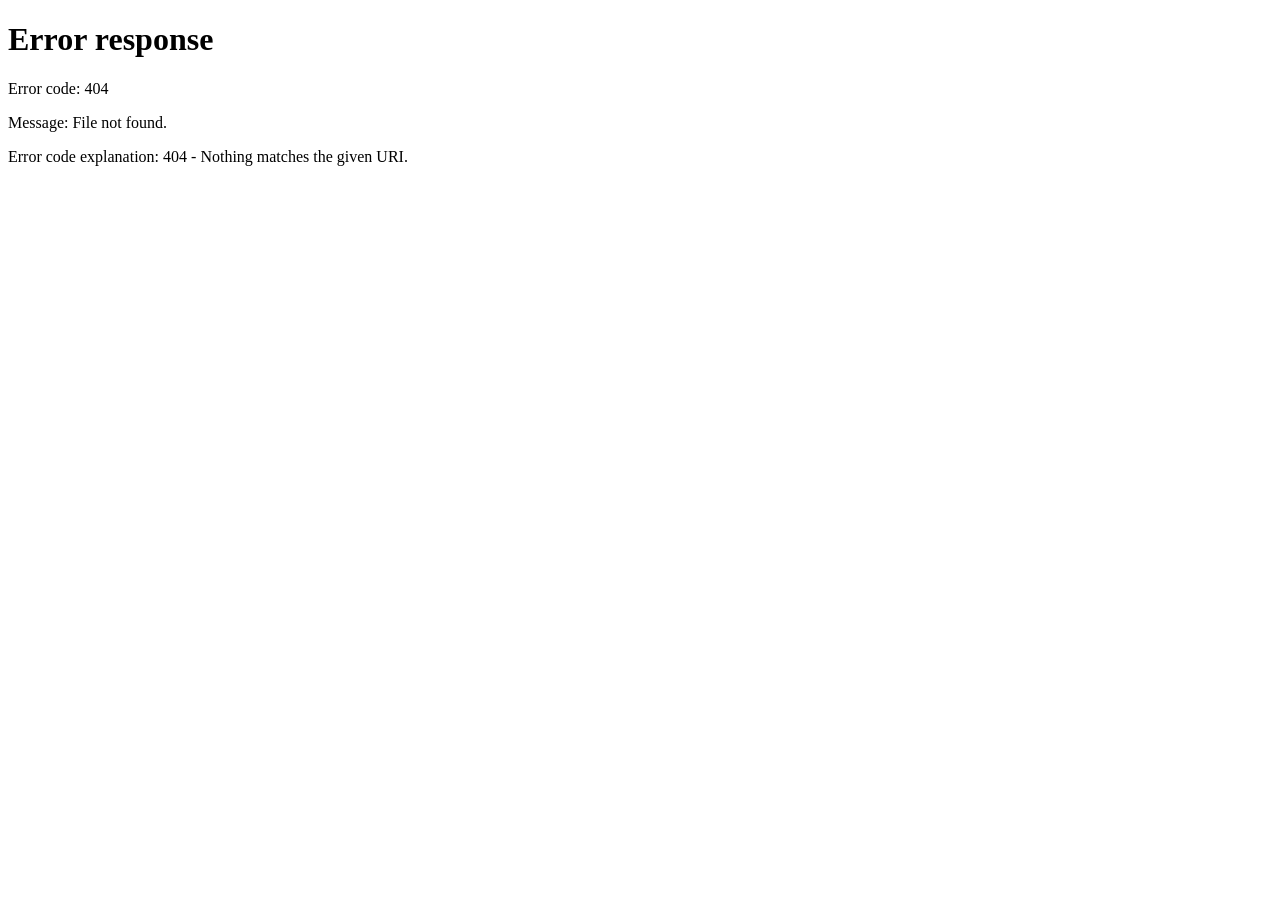
==== index.html @ a89bc2c2 "added index.html for github pages" ====
<!DOCTYPE html>
<html lang="en">
  <head>
    <meta charset="utf-8">
    <meta name="viewport" content="width=device-width, initial-scale=1">
    <title>Scheduling</title>
    <style>
      html, body { margin: 0; height: 100%; overflow: hidden; }
      iframe { border: 0; width: 100%; height: 100%; display: block; }
    </style>
  </head>
  <body>
    <iframe src="scheduling.html" title="Scheduling"></iframe>
  </body>
</html>
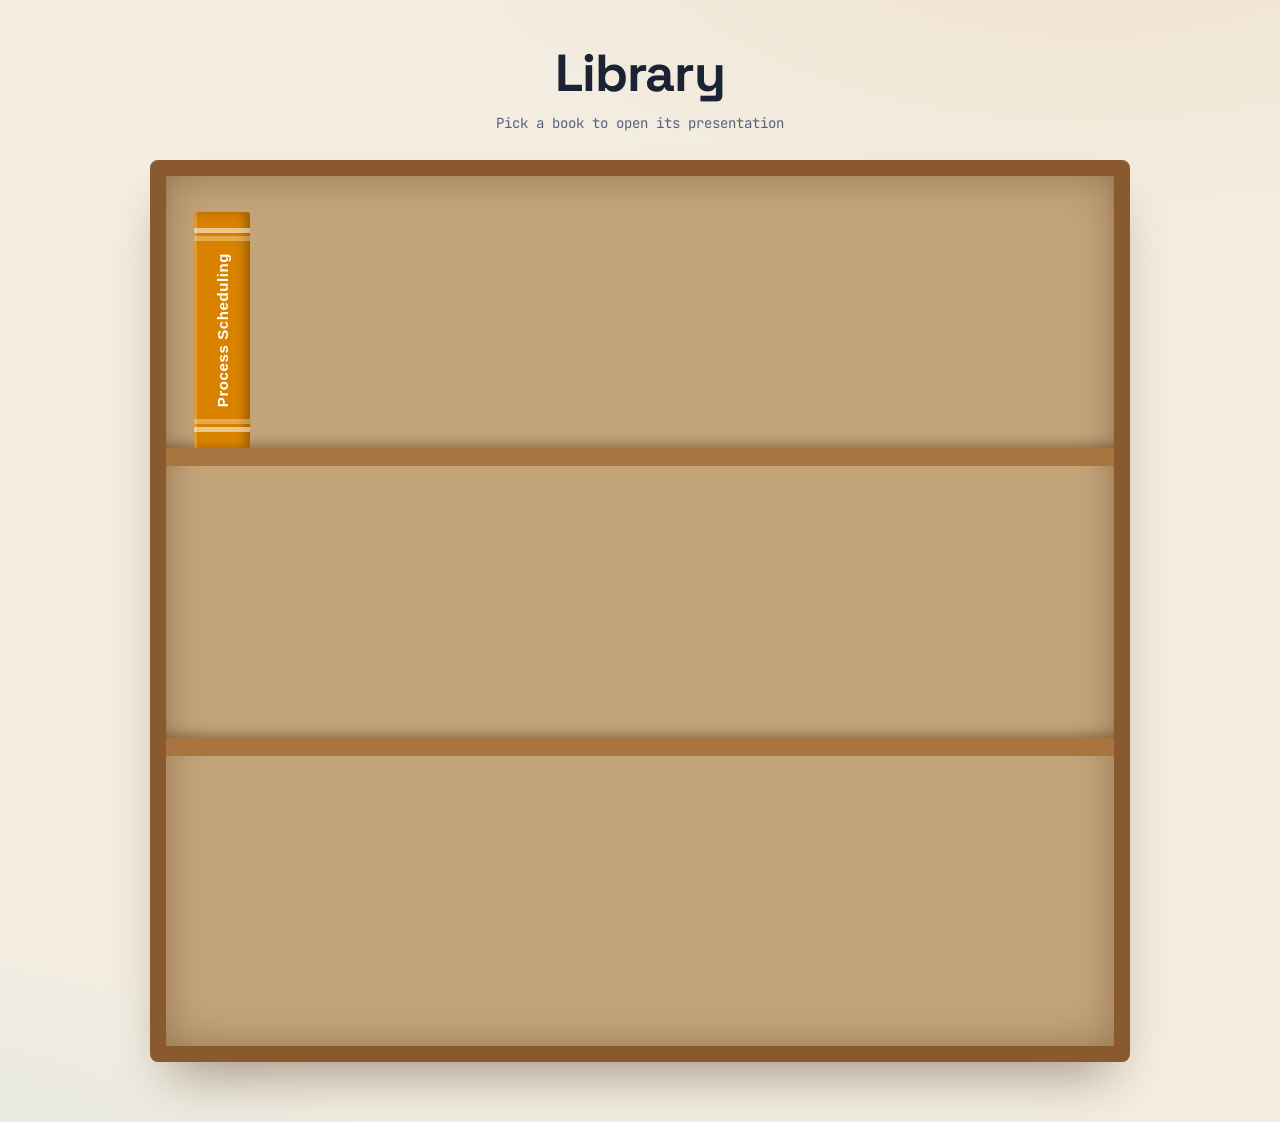
==== commit 8f319933: "added main menu for the website" ====
--- a/index.html
+++ b/index.html
@@ -3,13 +3,28 @@
   <head>
     <meta charset="utf-8">
     <meta name="viewport" content="width=device-width, initial-scale=1">
-    <title>Scheduling</title>
-    <style>
-      html, body { margin: 0; height: 100%; overflow: hidden; }
-      iframe { border: 0; width: 100%; height: 100%; display: block; }
-    </style>
+    <title>Library</title>
+    <link rel="preconnect" href="https://fonts.googleapis.com">
+    <link href="https://fonts.googleapis.com/css2?family=Space+Grotesk:wght@400;500;600;700&family=JetBrains+Mono:wght@400;500;700&display=swap" rel="stylesheet">
+    <link rel="stylesheet" href="menu.css">
   </head>
   <body>
-    <iframe src="scheduling.html" title="Scheduling"></iframe>
+    <header class="menu-head">
+      <h1>Library</h1>
+      <p>Pick a book to open its presentation</p>
+    </header>
+
+    <main id="shelf" class="case" aria-label="Presentations"></main>
+
+    <!-- animation layer: the book that is pulled off the shelf lives here -->
+    <div id="stage" aria-hidden="true"></div>
+
+    <!-- the presentation itself -->
+    <div id="viewer">
+      <iframe id="frame" title="Presentation" src="about:blank"></iframe>
+      <button id="back" type="button">&larr; Library</button>
+    </div>
+
+    <script src="menu.js"></script>
   </body>
-</html>+</html>
--- a/menu.css
+++ b/menu.css
@@ -0,0 +1,113 @@
+:root{
+  --wall:#f3ede2; --wood:#8a5a2e; --wood-dark:#6b4220; --wood-light:#a8743f;
+  --back:#c4a479; --text:#1a2233; --muted:#55627c; --accent:#d98200;
+  --sans:'Space Grotesk', system-ui, sans-serif;
+  --mono:'JetBrains Mono', ui-monospace, monospace;
+}
+*{box-sizing:border-box}
+html,body{margin:0;min-height:100%;font-family:var(--sans);color:var(--text)}
+body{
+  min-height:100vh;padding:0 20px 60px;
+  background:
+    radial-gradient(1200px 600px at 85% -10%, rgba(217,130,0,.10), transparent 60%),
+    radial-gradient(900px 500px at -10% 110%, rgba(15,157,143,.08), transparent 60%),
+    var(--wall);
+}
+body.open{overflow:hidden}
+
+.menu-head{text-align:center;padding:40px 0 28px}
+.menu-head h1{margin:0;font-size:clamp(32px,4.4vw,52px);letter-spacing:-.02em}
+.menu-head p{margin:8px 0 0;color:var(--muted);font-family:var(--mono);font-size:14px}
+
+/* ---------- bookcase ---------- */
+.case{
+  max-width:980px;margin:0 auto;
+  border:16px solid var(--wood);border-radius:8px;
+  background:var(--back);
+  box-shadow:0 30px 50px -20px rgba(60,35,10,.45), inset 0 0 40px rgba(60,35,10,.35);
+}
+.row{
+  position:relative;display:flex;align-items:flex-end;gap:7px;
+  height:290px;padding:0 28px;
+  border-bottom:18px solid var(--wood-light);
+  box-shadow:inset 0 -10px 14px -8px rgba(40,22,5,.45);
+}
+.row:last-child{border-bottom:0;box-shadow:none}
+
+/* ---------- a book standing on the shelf (spine view) ---------- */
+.book{
+  position:relative;flex:none;padding:0;border:0;cursor:pointer;
+  width:var(--t);height:var(--h);background:none;
+  transition:transform .2s ease;
+}
+.book:hover,.book:focus-visible{transform:translateY(-10px)}
+.book:focus-visible{outline:3px solid #fff;outline-offset:3px}
+.book .spine{position:absolute;inset:0}
+
+/* the spine look is shared by shelf books and the 3D overlay */
+.spine{
+  display:flex;align-items:center;justify-content:center;overflow:hidden;
+  background:var(--c);border-radius:3px 3px 1px 1px;color:#fff;
+  box-shadow:inset 3px 0 0 rgba(255,255,255,.2), inset -5px 0 8px rgba(0,0,0,.28);
+}
+.spine::before,.spine::after{
+  content:"";position:absolute;left:0;right:0;height:5px;background:rgba(255,255,255,.55);
+}
+.spine::before{top:16px;box-shadow:0 8px 0 rgba(255,255,255,.3)}
+.spine::after{bottom:16px;box-shadow:0 -8px 0 rgba(255,255,255,.3)}
+.spine span{
+  writing-mode:vertical-rl;transform:rotate(180deg);
+  font-weight:600;font-size:15px;letter-spacing:.04em;white-space:nowrap;
+  max-height:calc(100% - 80px);overflow:hidden;text-overflow:ellipsis;
+}
+
+/* ---------- 3D overlay ---------- */
+#stage{position:fixed;inset:0;z-index:20;perspective:1800px;pointer-events:none;visibility:hidden}
+#stage.on{visibility:visible;pointer-events:auto}
+#stage .backdrop{position:absolute;inset:0;background:rgba(20,14,6,.55)}
+#stage .box{position:absolute;transform-style:preserve-3d;will-change:transform}
+.box > *{position:absolute;top:0;left:0}
+.box .spine{transform-origin:left center;transform:rotateY(-90deg)}
+.box .page{
+  width:100%;height:100%;background:#fffdf8;
+  box-shadow:inset 8px 0 14px -8px rgba(0,0,0,.25);
+}
+.box .backcover{width:100%;height:100%;background:var(--c);filter:brightness(.7)}
+.box .cover{width:100%;height:100%;transform-origin:left center;transform-style:preserve-3d}
+.box .cover > div{position:absolute;inset:0;backface-visibility:hidden;-webkit-backface-visibility:hidden}
+.cover-front{
+  background:linear-gradient(135deg, rgba(255,255,255,.14), transparent 40%), var(--c);
+  color:#fff;display:flex;flex-direction:column;justify-content:space-between;
+  padding:9% 10%;border-radius:2px 6px 6px 2px;
+  box-shadow:inset 6px 0 0 rgba(0,0,0,.18), inset -2px 0 0 rgba(255,255,255,.2);
+}
+.cover-front .chip{width:12%;aspect-ratio:1;border:max(2px,.9%) solid #fff;border-radius:22%;position:relative}
+.cover-front .chip::after{content:"";position:absolute;inset:22%;background:#fff;border-radius:18%}
+.cover-front h2{margin:0;font-size:clamp(14px,2.2vw,30px);line-height:1.08;letter-spacing:-.01em;font-size:calc(var(--W) * .11)}
+.cover-front p{margin:.6em 0 0;font-family:var(--mono);opacity:.85;font-size:calc(var(--W) * .042)}
+.cover-back{background:#fffdf8;transform:rotateY(180deg);box-shadow:inset -8px 0 14px -8px rgba(0,0,0,.25)}
+
+/* ---------- presentation viewer ---------- */
+#viewer{
+  position:fixed;inset:0;z-index:30;background:#fff;
+  opacity:0;visibility:hidden;transition:opacity .35s ease, visibility .35s;
+}
+#viewer.show{opacity:1;visibility:visible}
+#viewer iframe{border:0;width:100%;height:100%;display:block}
+#back{
+  position:absolute;left:14px;bottom:14px;padding:8px 14px;
+  font:600 13px var(--sans);color:var(--text);cursor:pointer;
+  background:rgba(255,255,255,.92);border:1px solid #d0d0cc;border-radius:999px;
+  box-shadow:0 2px 8px rgba(0,0,0,.12);
+}
+#back:hover{border-color:var(--accent);color:var(--accent)}
+
+@media (max-width:640px){
+  body{padding:0 8px 40px}
+  .case{border-width:10px}
+  .row{height:270px;padding:0 12px;gap:5px}
+}
+@media (prefers-reduced-motion:reduce){
+  .book{transition:none}
+  #viewer{transition:none}
+}
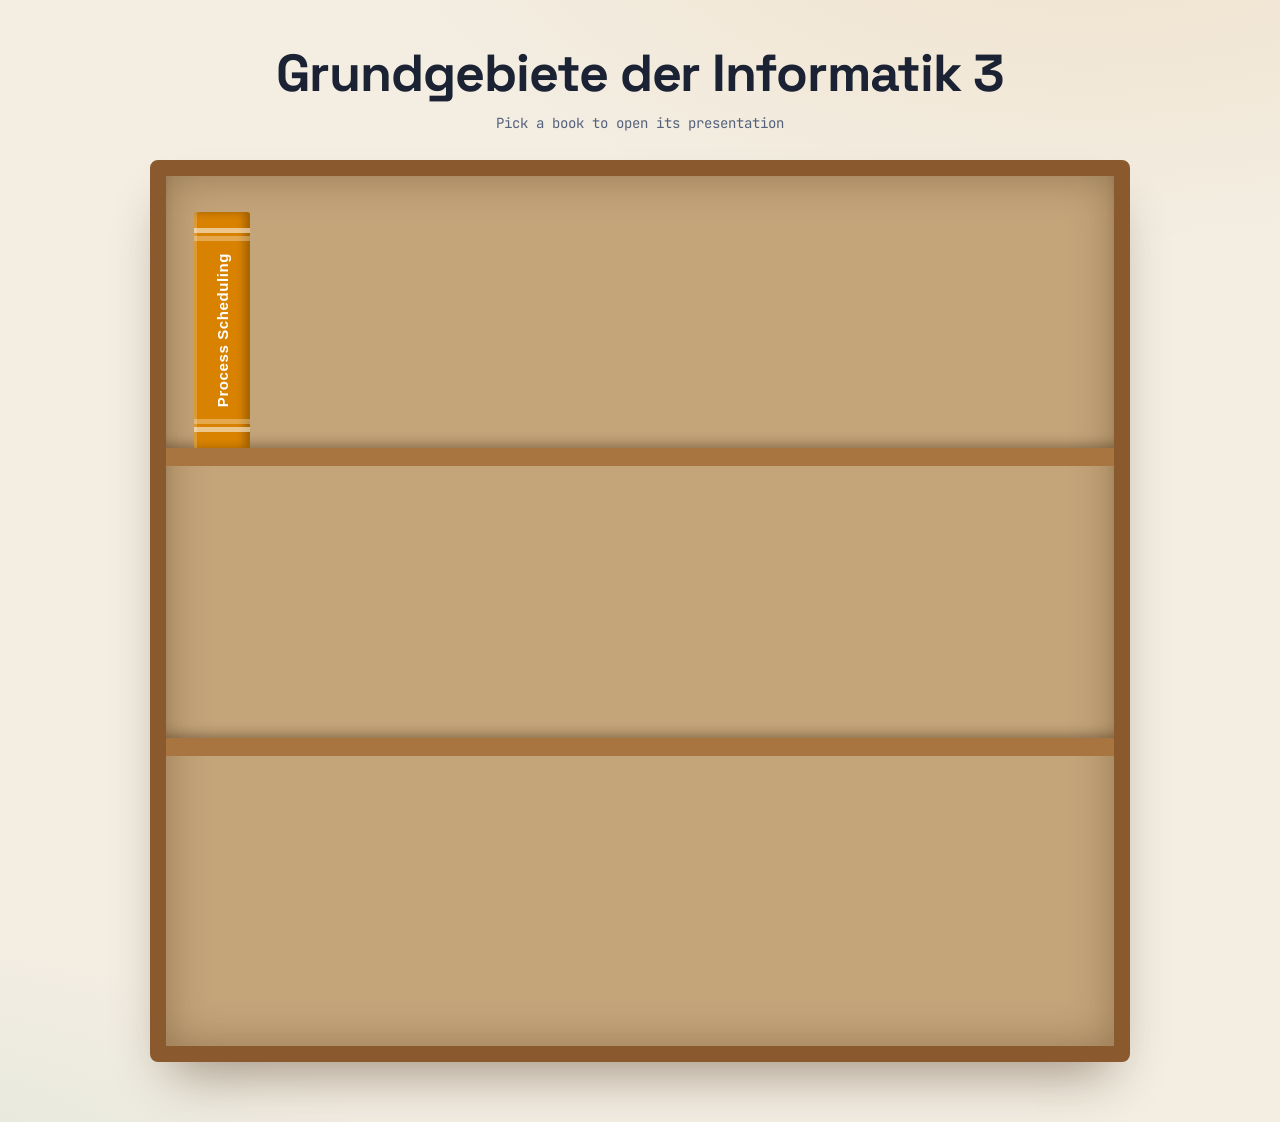
==== commit a5a7b2d0: "more menu animation improvements" ====
--- a/index.html
+++ b/index.html
@@ -10,7 +10,7 @@
   </head>
   <body>
     <header class="menu-head">
-      <h1>Library</h1>
+      <h1>Grundgebiete der Informatik 3</h1>
       <p>Pick a book to open its presentation</p>
     </header>
 
--- a/menu.css
+++ b/menu.css
@@ -64,14 +64,19 @@
 /* ---------- 3D overlay ---------- */
 #stage{position:fixed;inset:0;z-index:20;perspective:1800px;pointer-events:none;visibility:hidden}
 #stage.on{visibility:visible;pointer-events:auto}
-#stage .backdrop{position:absolute;inset:0;background:rgba(20,14,6,.55)}
-#stage .box{position:absolute;transform-style:preserve-3d;will-change:transform}
+#stage .backdrop{position:absolute;inset:0;background:rgba(20,14,6,.55);opacity:0}
+#stage .box{position:absolute;left:0;top:0;transform-style:preserve-3d;will-change:transform}
 .box > *{position:absolute;top:0;left:0}
-.box .spine{transform-origin:left center;transform:rotateY(-90deg)}
+.box .spine{transform-origin:left center;transform:rotateY(-90deg);border-radius:0}
+.box .cover-front,.box .cover-back{border-radius:0}  /* rounded corners let the white page peek through */
 .box .page{
-  width:100%;height:100%;background:#fffdf8;
+  width:100%;height:100%;background:#fff;overflow:hidden;
   box-shadow:inset 8px 0 14px -8px rgba(0,0,0,.25);
 }
+.box .page{background:#fffdf8}
+.box .thumb{position:absolute;overflow:hidden;background:#fff;
+  box-shadow:0 0 0 .5px rgba(0,0,0,.18), 0 1px 3px rgba(0,0,0,.12)}
+.box .thumb iframe{position:absolute;top:0;left:0;border:0;transform-origin:0 0;pointer-events:none;background:#fff}
 .box .backcover{width:100%;height:100%;background:var(--c);filter:brightness(.7)}
 .box .cover{width:100%;height:100%;transform-origin:left center;transform-style:preserve-3d}
 .box .cover > div{position:absolute;inset:0;backface-visibility:hidden;-webkit-backface-visibility:hidden}
@@ -85,7 +90,11 @@
 .cover-front .chip::after{content:"";position:absolute;inset:22%;background:#fff;border-radius:18%}
 .cover-front h2{margin:0;font-size:clamp(14px,2.2vw,30px);line-height:1.08;letter-spacing:-.01em;font-size:calc(var(--W) * .11)}
 .cover-front p{margin:.6em 0 0;font-family:var(--mono);opacity:.85;font-size:calc(var(--W) * .042)}
-.cover-back{background:#fffdf8;transform:rotateY(180deg);box-shadow:inset -8px 0 14px -8px rgba(0,0,0,.25)}
+.cover-back{background:#fffdf8;transform:rotateY(180deg);box-shadow:inset -8px 0 14px -8px rgba(0,0,0,.25);
+  display:flex;flex-direction:column;align-items:center;justify-content:center;text-align:center;padding:0 12%;color:var(--text)}
+.cover-back h3{margin:0;font-size:calc(var(--W) * .085);line-height:1.1;letter-spacing:-.01em}
+.cover-back p{margin:.7em 0 0;font-family:var(--mono);color:var(--muted);font-size:calc(var(--W) * .036)}
+.cover-back::after{content:"";width:22%;height:2px;background:var(--c);margin-top:1.2em;order:-1;margin:0 0 1.2em}
 
 /* ---------- presentation viewer ---------- */
 #viewer{
